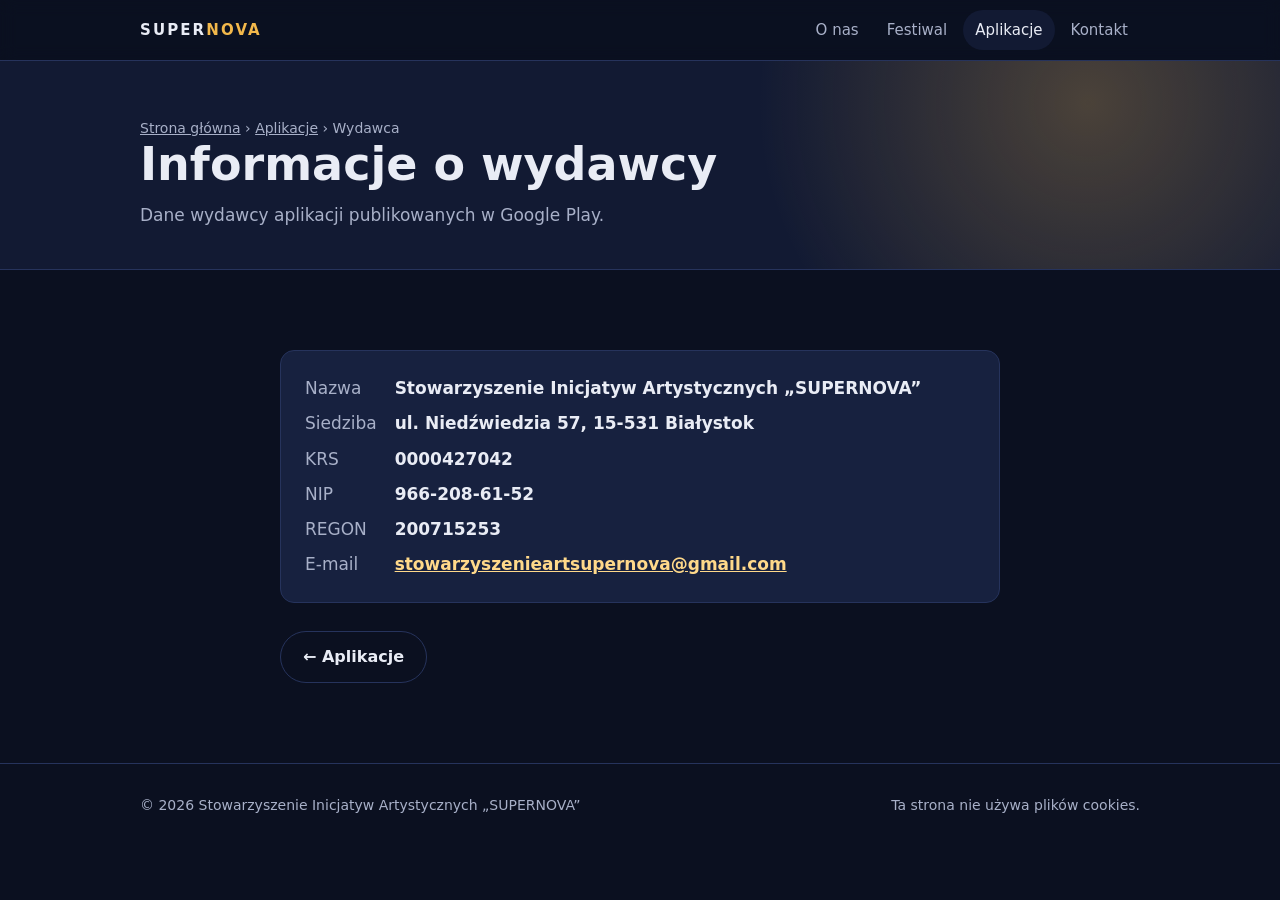
==== wydawca.html @ 2d5b3e99 "Add files via upload" ====
<!DOCTYPE html>
<html lang="pl">
<head>
<meta charset="utf-8">
<meta name="viewport" content="width=device-width, initial-scale=1">
<title>Wydawca – Stowarzyszenie SUPERNOVA</title>
<link rel="stylesheet" href="style.css">
</head>
<body>

<header class="nav">
  <div class="wrap">
    <a class="brand" href="index.html">SUPER<span>NOVA</span></a>
    <nav aria-label="Główna nawigacja">
      <ul>
        <li><a href="index.html#o-nas">O nas</a></li>
        <li><a href="index.html#festiwal">Festiwal</a></li>
        <li><a href="aplikacje.html" aria-current="page">Aplikacje</a></li>
        <li><a href="index.html#kontakt">Kontakt</a></li>
      </ul>
    </nav>
  </div>
</header>

<main>
  <div class="page-head">
    <div class="wrap">
      <p class="crumbs"><a href="index.html">Strona główna</a> › <a href="aplikacje.html">Aplikacje</a> › Wydawca</p>
      <h1>Informacje o wydawcy</h1>
      <p>Dane wydawcy aplikacji publikowanych w Google Play.</p>
    </div>
  </div>

  <section>
    <div class="wrap narrow">
      <div class="card">
        <dl>
          <dt>Nazwa</dt><dd>Stowarzyszenie Inicjatyw Artystycznych „SUPERNOVA”</dd>
          <dt>Siedziba</dt><dd>ul. Niedźwiedzia 57, 15-531 Białystok</dd>
          <dt>KRS</dt><dd>0000427042</dd>
          <dt>NIP</dt><dd>966-208-61-52</dd>
          <dt>REGON</dt><dd>200715253</dd>
          <dt>E-mail</dt><dd><a href="mailto:stowarzyszenieartsupernova@gmail.com">stowarzyszenieartsupernova@gmail.com</a></dd>
        </dl>
      </div>
      <div class="links">
        <a class="btn ghost" href="aplikacje.html">← Aplikacje</a>
      </div>
    </div>
  </section>
</main>

<footer>
  <div class="wrap">
    <span>© <span class="y">2026</span> Stowarzyszenie Inicjatyw Artystycznych „SUPERNOVA”</span>
    <span>Ta strona nie używa plików cookies.</span>
  </div>
</footer>
<script>document.querySelectorAll('.y').forEach(e=>e.textContent=new Date().getFullYear());</script>
</body>
</html>
---- style.css ----
:root{
  --bg:#0b1020; --bg2:#121a33; --card:#17213f; --line:#26335c;
  --text:#e9ecf5; --muted:#a8b0c8; --gold:#f2b84b; --gold2:#ffd98a;
  --max:1040px; --r:14px;
}
*{box-sizing:border-box}
html{scroll-behavior:smooth}
body{margin:0;font-family:system-ui,-apple-system,"Segoe UI",Roboto,Ubuntu,sans-serif;
     background:var(--bg);color:var(--text);line-height:1.6;font-size:17px}
a{color:var(--gold2)}
a:hover{color:#fff}
.wrap{max-width:var(--max);margin:0 auto;padding:0 20px}

/* Nawigacja */
header.nav{position:sticky;top:0;z-index:10;background:rgba(11,16,32,.88);
     backdrop-filter:blur(8px);border-bottom:1px solid var(--line)}
header.nav .wrap{display:flex;align-items:center;justify-content:space-between;gap:16px;height:60px}
.brand{font-weight:800;letter-spacing:.14em;text-decoration:none;color:var(--text);font-size:15px}
.brand span{color:var(--gold)}
nav ul{list-style:none;display:flex;gap:4px;margin:0;padding:0}
nav a{display:block;white-space:nowrap;padding:8px 12px;border-radius:999px;text-decoration:none;color:var(--muted);font-size:15px}
nav a:hover{color:var(--text);background:var(--bg2)}

/* Hero */
.hero{position:relative;overflow:hidden;padding:96px 0 88px;
     background:
       radial-gradient(circle at 78% 35%, rgba(255,217,138,.55) 0, rgba(242,184,75,.22) 6%, rgba(242,184,75,0) 28%),
       radial-gradient(ellipse at 20% 120%, #1d2a57 0, transparent 60%),
       var(--bg)}
.hero::before{content:"";position:absolute;inset:0;opacity:.55;pointer-events:none;
     background-image:
       radial-gradient(1px 1px at 12% 22%,#fff 50%,transparent 51%),
       radial-gradient(1px 1px at 33% 68%,#fff 50%,transparent 51%),
       radial-gradient(1.5px 1.5px at 52% 18%,#fff 50%,transparent 51%),
       radial-gradient(1px 1px at 64% 82%,#fff 50%,transparent 51%),
       radial-gradient(1px 1px at 88% 60%,#fff 50%,transparent 51%),
       radial-gradient(1.5px 1.5px at 8% 85%,#fff 50%,transparent 51%),
       radial-gradient(1px 1px at 42% 40%,#fff 50%,transparent 51%),
       radial-gradient(1px 1px at 93% 12%,#fff 50%,transparent 51%)}
.hero .wrap{position:relative}
.eyebrow{color:var(--gold);font-weight:700;letter-spacing:.18em;text-transform:uppercase;font-size:13px;margin:0 0 14px}
.hero h1{font-size:clamp(34px,6vw,60px);line-height:1.08;margin:0 0 18px;max-width:14ch}
.hero p.lead{font-size:clamp(17px,2.2vw,20px);color:var(--muted);max-width:56ch;margin:0 0 30px}
.btns{display:flex;flex-wrap:wrap;gap:12px}
.btn{display:inline-block;padding:12px 22px;border-radius:999px;font-weight:700;text-decoration:none;font-size:16px}
.btn.primary{background:var(--gold);color:#1a1300}
.btn.primary:hover{background:var(--gold2);color:#1a1300}
.btn.ghost{border:1px solid var(--line);color:var(--text)}
.btn.ghost:hover{border-color:var(--gold)}

/* Sekcje */
section{padding:80px 0;scroll-margin-top:60px}
section.alt{background:var(--bg2);border-top:1px solid var(--line);border-bottom:1px solid var(--line)}
h2{font-size:clamp(26px,4vw,36px);margin:0 0 10px}
.sub{color:var(--muted);margin:0 0 36px;max-width:60ch}
.grid{display:grid;gap:18px;grid-template-columns:repeat(auto-fit,minmax(240px,1fr))}
.card{background:var(--card);border:1px solid var(--line);border-radius:var(--r);padding:24px}
.card h3{margin:0 0 8px;font-size:19px}
.card p{margin:0;color:var(--muted)}
.icon{width:40px;height:40px;border-radius:10px;display:grid;place-items:center;
      background:rgba(242,184,75,.12);color:var(--gold);margin-bottom:14px}
.icon svg{width:22px;height:22px}

/* Aplikacje */
.apps{display:grid;gap:22px;grid-template-columns:repeat(auto-fit,minmax(300px,1fr))}
.app{background:var(--card);border:1px solid var(--line);border-radius:var(--r);padding:28px;display:flex;flex-direction:column}
.app-head{display:flex;align-items:center;gap:16px;margin-bottom:16px}
.app-logo{width:60px;height:60px;border-radius:16px;flex:none;display:grid;place-items:center;
          background:linear-gradient(145deg,#1e2c5c,#0f1733);border:1px solid var(--line);color:var(--gold)}
.app-logo svg{width:32px;height:32px}
.app h3{margin:0;font-size:22px}
.tag{display:inline-block;font-size:12px;font-weight:700;letter-spacing:.06em;text-transform:uppercase;
     color:var(--gold);background:rgba(242,184,75,.12);border-radius:999px;padding:3px 10px;margin-top:4px}
.app p{color:var(--muted);margin:0 0 14px}
.app ul{margin:0 0 22px;padding-left:20px;color:var(--text)}
.app li{margin:4px 0}
.app .btn{margin-top:auto;align-self:flex-start}
.btn.soon{border:1px dashed var(--line);color:var(--muted);cursor:default}

/* Kontakt */
.contact{display:grid;gap:22px;grid-template-columns:repeat(auto-fit,minmax(280px,1fr))}
dl{margin:0;display:grid;grid-template-columns:auto 1fr;gap:8px 18px}
dt{color:var(--muted)}
dd{margin:0;font-weight:600;word-break:break-word}


footer{padding:30px 0;color:var(--muted);font-size:14px;border-top:1px solid var(--line)}
footer .wrap{display:flex;flex-wrap:wrap;justify-content:space-between;gap:10px}

@media (max-width:640px){
  header.nav .wrap{padding:0 12px;gap:8px}
  .brand{font-size:12px;letter-spacing:.1em}
  nav ul{gap:0}
  nav a{padding:6px 7px;font-size:13px}
  .hero{padding:64px 0 56px}
  section{padding:60px 0}
}

/* Podstrony */
.page-head{padding:56px 0 40px;background:radial-gradient(circle at 85% 20%, rgba(242,184,75,.25) 0, rgba(242,184,75,0) 30%), var(--bg2);border-bottom:1px solid var(--line)}
.page-head h1{font-size:clamp(30px,5vw,46px);line-height:1.1;margin:0 0 12px}
.page-head p{color:var(--muted);margin:0;max-width:60ch}
.crumbs{font-size:14px;color:var(--muted);margin:0 0 18px}
.crumbs a{color:var(--muted)}
.narrow{max-width:760px}
.prose h2{font-size:24px;margin:36px 0 10px}
.prose p{color:var(--muted);margin:0 0 14px}
.prose ul{margin:0 0 14px;padding-left:20px}
.links{display:flex;flex-wrap:wrap;gap:12px;margin-top:28px}
nav a[aria-current="page"]{color:var(--text);background:var(--bg2)}

/* Festiwal */
.fest{display:grid;gap:28px;grid-template-columns:repeat(auto-fit,minmax(300px,1fr));align-items:start}
.fest-lead p{color:var(--muted);margin:0 0 14px}
.edition{background:linear-gradient(160deg,#2a1d3f,#17213f);border:1px solid #4a3a6a;border-radius:var(--r);padding:28px}
.edition .tag{margin:0 0 12px}
.edition h3{font-size:26px;margin:0 0 6px}
.edition .when{color:var(--gold2);font-weight:700;margin:0 0 14px}
.edition p{color:var(--muted);margin:0 0 10px}
.timeline{list-style:none;margin:36px 0 0;padding:0;display:grid;gap:12px;grid-template-columns:repeat(auto-fit,minmax(180px,1fr))}
.timeline li{background:var(--card);border:1px solid var(--line);border-radius:12px;padding:14px 16px}
.timeline b{display:block;color:var(--gold)}
.timeline span{color:var(--muted);font-size:15px}

@media (max-width:380px){
  .brand{font-size:11px;letter-spacing:.06em}
  nav a{padding:6px 5px;font-size:12px}
}
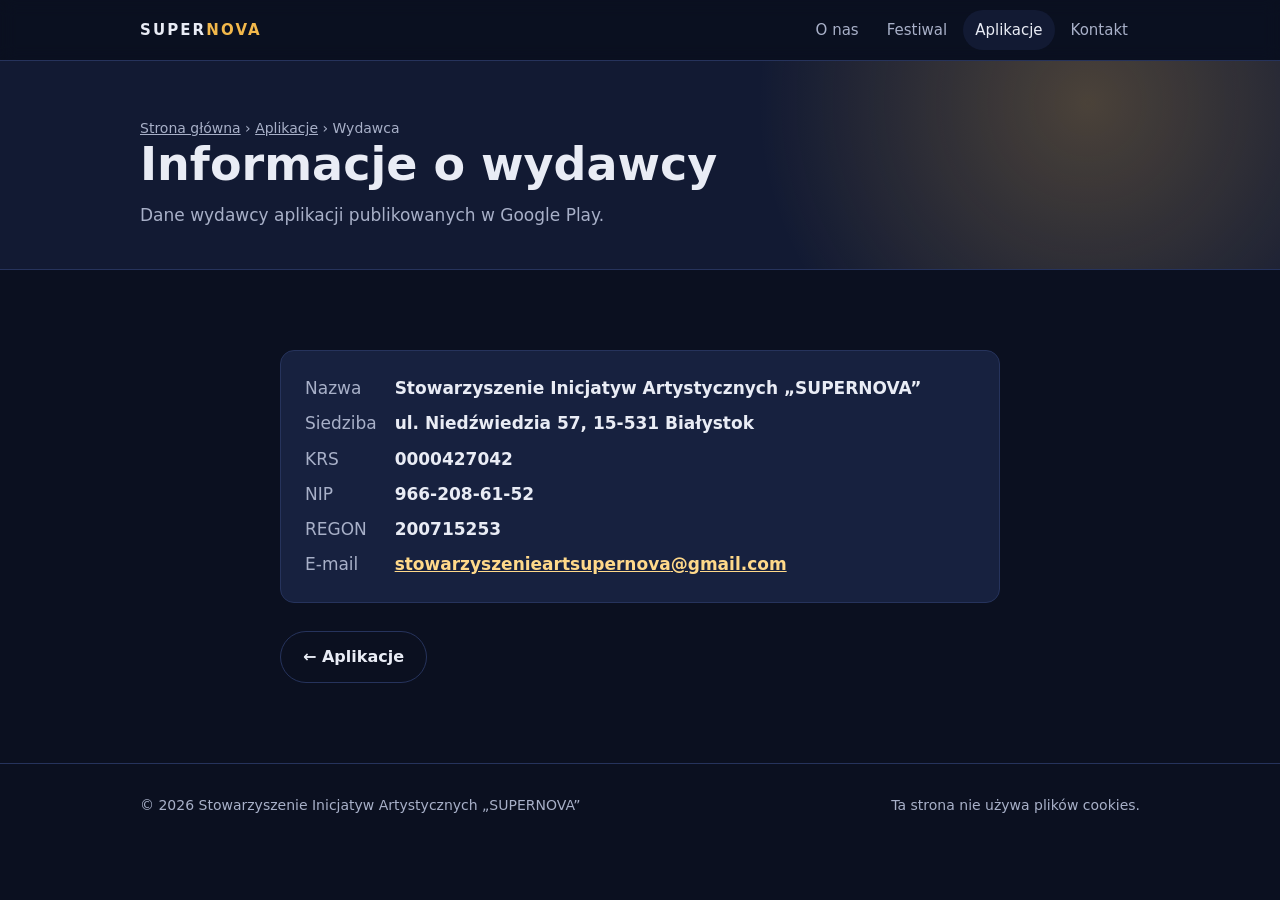
==== commit 0547b0d4: "Add files via upload" ====
--- a/wydawca.html
+++ b/wydawca.html
@@ -36,11 +36,11 @@
       <div class="card">
         <dl>
           <dt>Nazwa</dt><dd>Stowarzyszenie Inicjatyw Artystycznych „SUPERNOVA”</dd>
-          <dt>Siedziba</dt><dd>ul. Niedźwiedzia 57, 15-531 Białystok</dd>
+          <dt>Siedziba</dt><dd>ul. Niedźwiedzia 57, 15-531&nbsp;Białystok</dd>
           <dt>KRS</dt><dd>0000427042</dd>
           <dt>NIP</dt><dd>966-208-61-52</dd>
           <dt>REGON</dt><dd>200715253</dd>
-          <dt>E-mail</dt><dd><a href="mailto:stowarzyszenieartsupernova@gmail.com">stowarzyszenieartsupernova@gmail.com</a></dd>
+          <dt>E-mail</dt><dd><a href="mailto:stowarzyszenieartsupernova@gmail.com">stowarzyszenieartsupernova<wbr>@gmail.com</a></dd>
         </dl>
       </div>
       <div class="links">
--- a/style.css
+++ b/style.css
@@ -4,10 +4,13 @@
   --max:1040px; --r:14px;
 }
 *{box-sizing:border-box}
-html{scroll-behavior:smooth}
+html{scroll-behavior:smooth;-webkit-text-size-adjust:100%;text-size-adjust:100%}
 body{margin:0;font-family:system-ui,-apple-system,"Segoe UI",Roboto,Ubuntu,sans-serif;
      background:var(--bg);color:var(--text);line-height:1.6;font-size:17px}
 a{color:var(--gold2)}
+/* długie adresy (e-mail, URL) łamią się zamiast wychodzić poza ramkę */
+p,dd,li{overflow-wrap:break-word}
+a[href^="mailto:"]{overflow-wrap:anywhere}
 a:hover{color:#fff}
 .wrap{max-width:var(--max);margin:0 auto;padding:0 20px}
 
@@ -17,7 +20,9 @@
 header.nav .wrap{display:flex;align-items:center;justify-content:space-between;gap:16px;height:60px}
 .brand{font-weight:800;letter-spacing:.14em;text-decoration:none;color:var(--text);font-size:15px}
 .brand span{color:var(--gold)}
-nav ul{list-style:none;display:flex;gap:4px;margin:0;padding:0}
+nav{min-width:0}
+nav ul{list-style:none;display:flex;gap:4px;margin:0;padding:0;overflow-x:auto;scrollbar-width:none}
+nav ul::-webkit-scrollbar{display:none}
 nav a{display:block;white-space:nowrap;padding:8px 12px;border-radius:999px;text-decoration:none;color:var(--muted);font-size:15px}
 nav a:hover{color:var(--text);background:var(--bg2)}
 
@@ -53,7 +58,7 @@
 section.alt{background:var(--bg2);border-top:1px solid var(--line);border-bottom:1px solid var(--line)}
 h2{font-size:clamp(26px,4vw,36px);margin:0 0 10px}
 .sub{color:var(--muted);margin:0 0 36px;max-width:60ch}
-.grid{display:grid;gap:18px;grid-template-columns:repeat(auto-fit,minmax(240px,1fr))}
+.grid{display:grid;gap:18px;grid-template-columns:repeat(auto-fit,minmax(min(100%,240px),1fr))}
 .card{background:var(--card);border:1px solid var(--line);border-radius:var(--r);padding:24px}
 .card h3{margin:0 0 8px;font-size:19px}
 .card p{margin:0;color:var(--muted)}
@@ -62,9 +67,10 @@
 .icon svg{width:22px;height:22px}
 
 /* Aplikacje */
-.apps{display:grid;gap:22px;grid-template-columns:repeat(auto-fit,minmax(300px,1fr))}
+.apps{display:grid;gap:22px;grid-template-columns:repeat(auto-fit,minmax(min(100%,300px),1fr))}
 .app{background:var(--card);border:1px solid var(--line);border-radius:var(--r);padding:28px;display:flex;flex-direction:column}
 .app-head{display:flex;align-items:center;gap:16px;margin-bottom:16px}
+.app-head>div{min-width:0}
 .app-logo{width:60px;height:60px;border-radius:16px;flex:none;display:grid;place-items:center;
           background:linear-gradient(145deg,#1e2c5c,#0f1733);border:1px solid var(--line);color:var(--gold)}
 .app-logo svg{width:32px;height:32px}
@@ -78,23 +84,14 @@
 .btn.soon{border:1px dashed var(--line);color:var(--muted);cursor:default}
 
 /* Kontakt */
-.contact{display:grid;gap:22px;grid-template-columns:repeat(auto-fit,minmax(280px,1fr))}
+.contact{display:grid;gap:22px;grid-template-columns:repeat(auto-fit,minmax(min(100%,280px),1fr))}
 dl{margin:0;display:grid;grid-template-columns:auto 1fr;gap:8px 18px}
 dt{color:var(--muted)}
-dd{margin:0;font-weight:600;word-break:break-word}
+dd{margin:0;font-weight:600;min-width:0}
 
 
 footer{padding:30px 0;color:var(--muted);font-size:14px;border-top:1px solid var(--line)}
 footer .wrap{display:flex;flex-wrap:wrap;justify-content:space-between;gap:10px}
-
-@media (max-width:640px){
-  header.nav .wrap{padding:0 12px;gap:8px}
-  .brand{font-size:12px;letter-spacing:.1em}
-  nav ul{gap:0}
-  nav a{padding:6px 7px;font-size:13px}
-  .hero{padding:64px 0 56px}
-  section{padding:60px 0}
-}
 
 /* Podstrony */
 .page-head{padding:56px 0 40px;background:radial-gradient(circle at 85% 20%, rgba(242,184,75,.25) 0, rgba(242,184,75,0) 30%), var(--bg2);border-bottom:1px solid var(--line)}
@@ -110,19 +107,54 @@
 nav a[aria-current="page"]{color:var(--text);background:var(--bg2)}
 
 /* Festiwal */
-.fest{display:grid;gap:28px;grid-template-columns:repeat(auto-fit,minmax(300px,1fr));align-items:start}
+.fest{display:grid;gap:28px;grid-template-columns:repeat(auto-fit,minmax(min(100%,300px),1fr));align-items:start}
 .fest-lead p{color:var(--muted);margin:0 0 14px}
 .edition{background:linear-gradient(160deg,#2a1d3f,#17213f);border:1px solid #4a3a6a;border-radius:var(--r);padding:28px}
 .edition .tag{margin:0 0 12px}
 .edition h3{font-size:26px;margin:0 0 6px}
 .edition .when{color:var(--gold2);font-weight:700;margin:0 0 14px}
 .edition p{color:var(--muted);margin:0 0 10px}
-.timeline{list-style:none;margin:36px 0 0;padding:0;display:grid;gap:12px;grid-template-columns:repeat(auto-fit,minmax(180px,1fr))}
+.timeline{list-style:none;margin:36px 0 0;padding:0;display:grid;gap:12px;grid-template-columns:repeat(auto-fit,minmax(min(100%,180px),1fr))}
 .timeline li{background:var(--card);border:1px solid var(--line);border-radius:12px;padding:14px 16px}
 .timeline b{display:block;color:var(--gold)}
 .timeline span{color:var(--muted);font-size:15px}
 
+/* ===== Telefony ===== */
+@media (max-width:640px){
+  .wrap{padding:0 16px}
+  header.nav .wrap{padding:0 12px;gap:8px;height:56px}
+  .brand{font-size:12px;letter-spacing:.1em;flex:none}
+  nav ul{gap:0}
+  nav a{padding:10px 7px;font-size:13px}
+  section{padding:48px 0;scroll-margin-top:56px}
+  .hero{padding:56px 0 48px}
+  .page-head{padding:36px 0 28px}
+  .sub{margin-bottom:24px}
+
+  .card{padding:20px}
+  .grid{gap:14px}
+
+  .apps{gap:16px}
+  .app{padding:20px}
+  .app-head{gap:12px;margin-bottom:12px}
+  .app-logo{width:48px;height:48px;border-radius:12px}
+  .app-logo svg{width:26px;height:26px}
+  .app h3{font-size:20px}
+  .tag{font-size:11px;letter-spacing:.04em;border-radius:8px}
+
+  .fest{gap:20px}
+  .edition{padding:20px}
+  .edition h3{font-size:22px}
+  .timeline{margin-top:24px}
+
+  /* dane wydawcy: etykieta nad wartością zamiast dwóch wąskich kolumn */
+  dl{grid-template-columns:1fr;gap:2px}
+  dd{margin-bottom:12px}
+  dd:last-child{margin-bottom:0}
+}
+
 @media (max-width:380px){
   .brand{font-size:11px;letter-spacing:.06em}
-  nav a{padding:6px 5px;font-size:12px}
+  nav a{padding:10px 5px;font-size:12px}
+  body{font-size:16px}
 }
